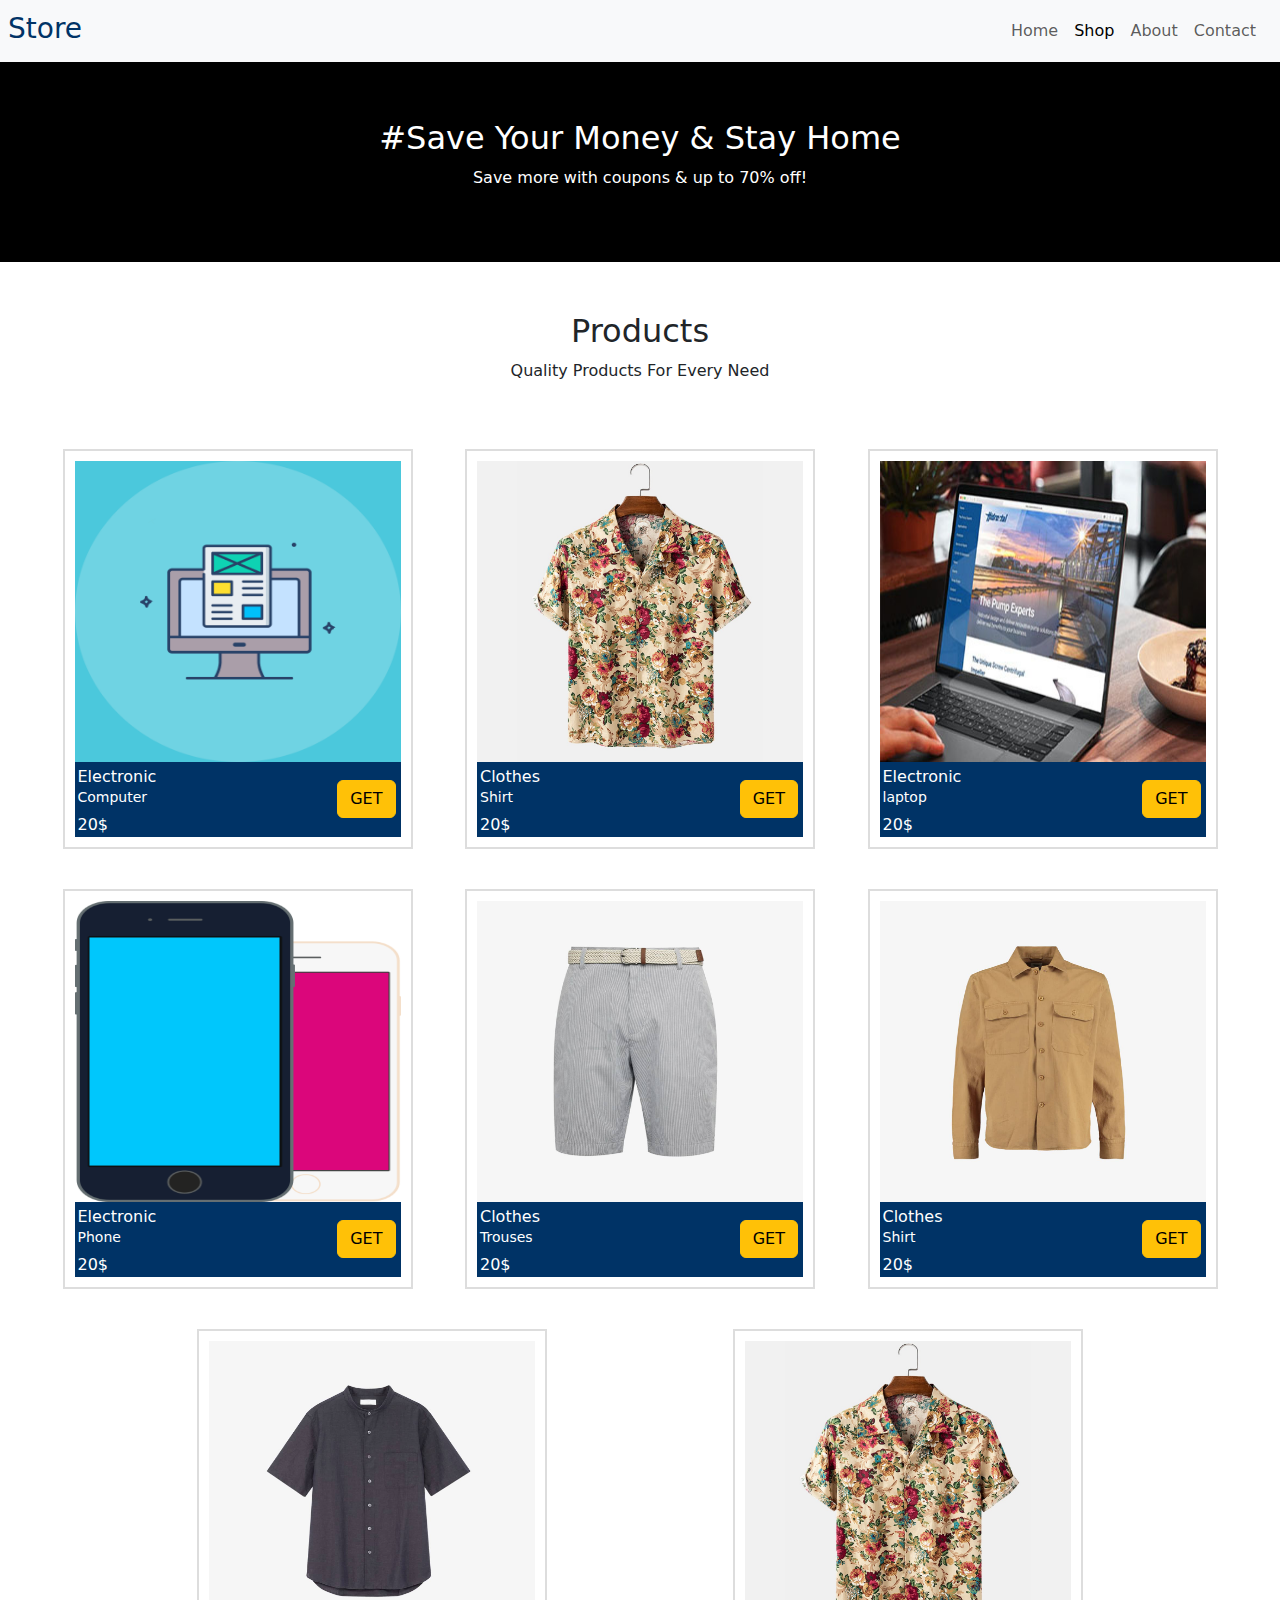
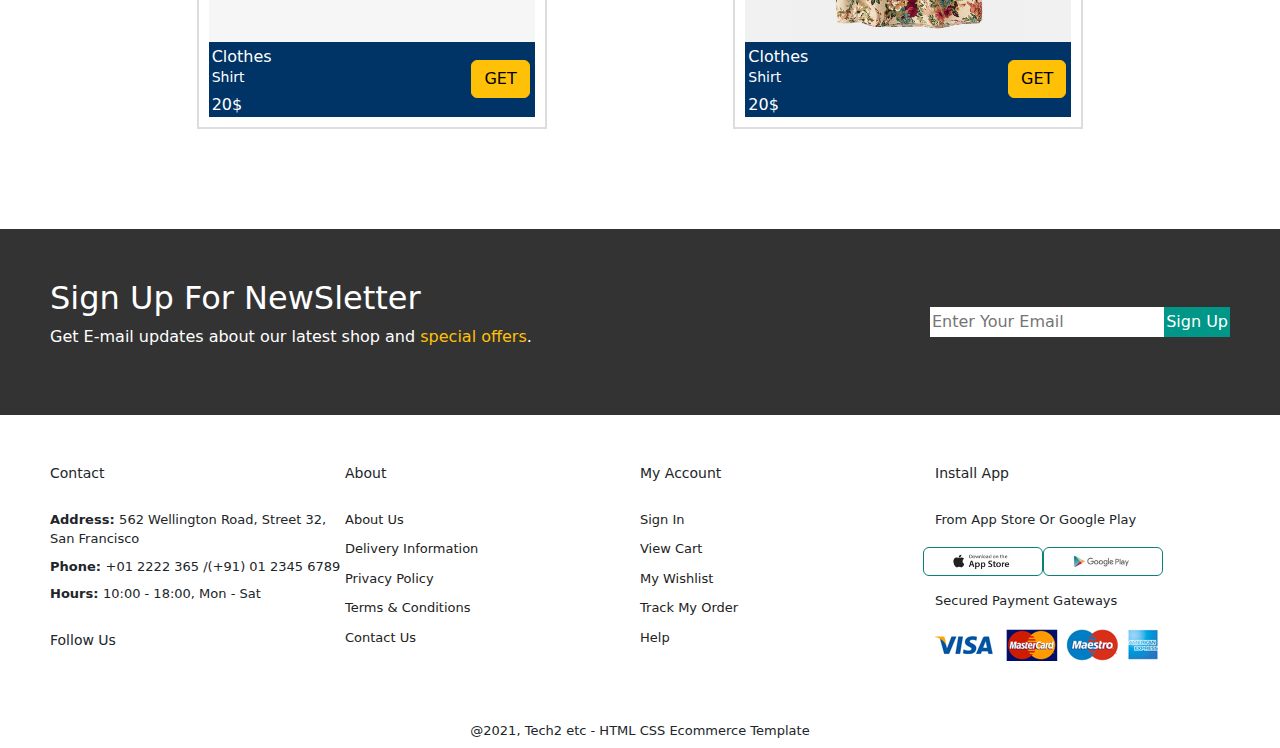
==== shop.html @ 938f4a4f "First Commit" ====
<!DOCTYPE html>
<html lang="en">
<head>
    <meta charset="UTF-8">
    <meta name="viewport" content="width=device-width, initial-scale=1.0">
    <title>Store</title>
    <link rel="stylesheet" href="css/main.css">
    <link rel="stylesheet" href="css/bootstrap.min.css">
</head>
<body>
    <header>
        <nav class="navbar bg-light p-2">
            <h2><a style="color: #003366;" href="/index.html" class="navbar-brand fs-3">Store</a></h2>
            <div class="links">
                <div class="burger-icon">
                    <span></span>
                    <span></span>
                    <span></span>
                </div>
                <ul class="navbar-nav flex-row">
                    <li class="nav-item pe-3"><a href="/index.html" class="nav-link">Home</a></li>
                    <li class="nav-item pe-3"><a href="/shop.html" class="nav-link active">Shop</a></li>
                    <li class="nav-item pe-3"><a href="/about.html" class="nav-link">About</a></li>
                    <li class="nav-item pe-3"><a href="/contact.html" class="nav-link">Contact</a></li>
                </ul>
            </div>
        </nav>
    </header>
    <section class="bar">
        <div class="container">
            <h2>#Save Your Money & Stay Home</h2>
            <p>Save more with coupons & up to 70% off!</p>
        </div>
    </section>
    <section class="products">
        <h2>Products</h2>
        <p>Quality Products For Every Need</p>
        <div class="boxes">
            <div class="box" onclick="window.location.href='./prod2.html'">
                <img src="image/p3.png" alt="">
                    <div class="desc">
                        <span class="type pe-3">Electronic</span>
                        <h4 class="p-0"> Computer </h4>
                        <span class="price">20$</span>
                        <a href="" class="btn btn-warning">GET</a>
                    </div>
            </div>
            <div class="box" onclick="window.location.href='./prod1.html'">
                <img src="image/p1.jpg" alt="">
                <div class="desc">
                    <span class="type pe-3">Clothes</span>
                    <h4 class="p-0">Shirt</h4>
                    <span class="price">20$</span>
                    <a href="" class="btn btn-warning">GET</a>
                </div>
            </div>
            <div class="box">
                <img src="image/p4.jpg" alt="">
                <div class="desc">
                    <span class="type pe-3">Electronic</span>
                    <h4 class="p-0"> laptop </h4>
                    <span class="price">20$</span>
                    <a href="" class="btn btn-warning">GET</a>
                </div>
            </div>
            <div class="box">
                <img src="image/p2.png" alt="">
                <div class="desc">
                    <span class="type pe-3">Electronic</span>
                    <h4 class="p-0"> Phone </h4>
                    <span class="price">20$</span>
                    <a href="" class="btn btn-warning">GET</a>
                </div>
            </div>
            <div class="box">
                <img src="image/p5.jpg" alt="">
                <div class="desc">
                    <span class="type pe-3">Clothes</span>
                    <h4 class="p-0"> Trouses </h4>
                    <span class="price">20$</span>
                    <a href="" class="btn btn-warning">GET</a>
                </div>
            </div>
            <div class="box">
                <img src="image/p6.jpg" alt="">
                <div class="desc">
                    <span class="type pe-3">Clothes</span>
                    <h4 class="p-0"> Shirt </h4>
                    <span class="price">20$</span>
                    <a href="" class="btn btn-warning">GET</a>
                </div>
            </div> 
            <div class="box">
                <img src="image/p7.jpg" alt="">
                <div class="desc">
                    <span class="type pe-3">Clothes</span>
                    <h4 class="p-0"> Shirt </h4>
                    <span class="price">20$</span>
                    <a href="" class="btn btn-warning">GET</a>
                </div>
            </div> 
            <div class="box">
                <img src="image/p1.jpg" alt="">
                <div class="desc">
                    <span class="type pe-3">Clothes</span>
                    <h4 class="p-0"> Shirt </h4>
                    <span class="price">20$</span>
                    <a href="" class="btn btn-warning">GET</a>
                </div>
            </div> 
        </div>
    </section>
    <section class="setter">
        <div class="text">
            <h2>Sign Up For NewSletter</h2>
            <p>Get E-mail updates about our latest shop and <span class="text-warning">special offers</span>.</p>
        </div>
        <form action="">
            <input type="email" placeholder="Enter Your Email">
            <input type="submit" value="Sign Up">
        </form>
    </section>
    <footer>
        <div class="col">
            <h4>Contact</h4>
            <p><strong>Address: </strong>562 Wellington Road, Street 32, San Francisco</p>
            <p><strong>Phone: </strong>+01 2222 365 /(+91) 01 2345 6789</p>
            <p><strong>Hours: </strong>10:00 - 18:00, Mon - Sat</p>
            <div class="follow">
                <h4>Follow Us</h4>
                <div class="icon">
                    <i class="fab fa-facebook-f"></i>
                    <i class="fab fa-twitter"></i>
                    <i class="fab fa-instagram"></i>
                    <i class="fab fa-pinterest-p"></i>
                    <i class="fab fa-youtube"></i>
                </div>
            </div>
        </div>
        <div class="col">
            <h4>About</h4>
            <a href="#">About Us</a>
            <a href="#">Delivery Information</a>
            <a href="#">Privacy Policy</a>
            <a href="#">Terms & Conditions</a>
            <a href="#">Contact Us</a>
        </div>
        <div class="col">
            <h4>My Account</h4>
            <a href="#">Sign In</a>
            <a href="#">View Cart</a>
            <a href="#">My Wishlist</a>
            <a href="#">Track My Order</a>
            <a href="#">Help</a>
        </div>
        <div class="col install">
            <h4>Install App</h4>
            <p>From App Store Or Google Play</p>
            <div class="row">
                <img src="image/app.jpg">
                <img src="image/play.jpg" alt="">
            </div>
            <p>Secured Payment Gateways</p>
            <img src="image/pay.png" alt="">
        </div>
        <div class="copyright">
            <p>@2021, Tech2 etc - HTML CSS Ecommerce Template</p>
        </div>
    </footer>
    <script src="js/main.js"></script>
</body>
</html>
---- css/main.css ----
*{
    box-sizing: border-box;
    margin: 0;
    padding: 0;
}
header{
    position: sticky;
    top: 0;
    left: 0;
    z-index: 500;
}
.line p{
    width: 300px;
    position: relative;
    left: 0;
    animation: move 20s infinite alternate-reverse ease-in-out;
}
@keyframes move {
    0%{
        left: 0;
    }
    50%{
        left: calc(100% - 320px);
    }
    100%{
        left: 0;
    }
}
.burger-icon{
    display: none;
    width: 40px;
    height: 40px;
}
.burger-icon span{
    display: block;
    width: 100%;
    height: 3px;
    background: #000;
    margin-bottom: 10px;
    margin-top: 6px;
}
.main{
    padding-top: 50px;
    padding-bottom: 50px;
    height: calc(100vh - 86px);
    background-image: url("/image/main.webp");
    background-repeat: no-repeat;
    background-size: cover;
    position: relative;
}
.main .overlay{
    position: absolute;
    top: 0;
    left: 0;
    background-color: #ffffffab;
    width: 100%;
    height: 100%;
    z-index: 0;
}
.main .text{
    position: absolute;
    z-index: 200;
    top: 46%;
    left: 50px;
    transform: translateY(-50%);
    line-height: 2;
    color: #003366;
}
.main .text h2{
    letter-spacing: 3px;
}
.main .text p{
    font-size: 18px;
}
.main .text a{
    background-image: url(/image/button.png);
    color: #795548;
    padding: 9px 80px 14px 65px;
    cursor: pointer;
    font-weight: bold;
    font-size: 20px;
    background-repeat: no-repeat;
}
.goal{
    padding-top: 50px;
    padding-bottom: 50px;
    position: relative;
    text-align: center;
}
.goal h2{
    margin-bottom: 30px;
}
.goal .cards{
    display: flex;
    margin: 10px;
    gap: 6%;
}
.goal .cards .card{
    width: 20%;
    padding: 10px;
    display: flex;
    flex-direction: row;
    justify-content: space-between;
    align-items: center;
    margin: 0;
}
.goal .cards .card:first-child{
    background-color: #FFC107;
}
.goal .cards .card:nth-child(2){
    background-color: #009688;
}
.goal .cards .card:nth-child(3){
    background-color: #9E9E9E;
}
.goal .cards .card:last-child{
    background-color: #8BC34A;
}
.products{
    padding-top: 50px;
    padding-bottom: 50px;
    text-align: center;
}
.products .boxes{
    padding: 50px;
    display: flex;
    justify-content: space-evenly;
    align-items: center;
    flex-wrap: wrap;
    gap: 40px;
}
.products .boxes .box{
    width: 350px;
    height: 400px;
    cursor: pointer;
    border: 2px solid #DDD;
    padding: 10px;
}
.products .boxes .box img{
    width: 100%;
    height: 80%;
}
.products .boxes .box .desc{
    height: 20%;
    text-align: start;
    padding: 3px;
    background-color: #003366;
    color: #FFF;
    position: relative;
}
.products .boxes .box .desc h4{
    padding-top: 7px;
    font-size: 14px;
}
.products .boxes .box .desc a{
    position: absolute;
    right: 5px;
    top: 50%;
    transform: translateY(-50%);
}
.setter{
    background: #333333;
    color: #FFF;
    display: flex;
    justify-content: space-between;
    align-items: center;
    padding: 50px;
}
.setter form{
    display: flex;
    width: 300px;
}
.setter input[type="email"] {
    width: 80%;
}
.setter input {
    border: none;
    padding: 2px;
    height: 30px;
}
.setter input[type='submit'] {
    background-color: #009688;
    color: #FFF;
}
footer {
    padding: 50px 50px 0;
    display: flex;
    justify-content: space-between;
    flex-wrap: wrap;
}
footer .col {
    display: flex;
    flex-direction: column;
    align-items: flex-start;
    margin-bottom: 20px;
}
footer .logo {
    margin-bottom: 30px;
}
footer h4 {
    font-size: 14px;
    padding-bottom: 20px;
}
footer p {
    font-size: 13px;
    margin: 0 0 8px 0;
}
footer a {
    font-size: 13px;
    text-decoration: none;
    color: #222;
    margin-bottom: 10px;
}
footer .follow {
    margin-top: 20px;
}
footer .follow i {
    color: #465b52;
    padding-right: 4px;
    cursor: pointer;
}
footer .install .row img {
    border: 1px solid #088178;
    border-radius: 6px;
    width: 120px;
}
footer .install img {
    margin: 10px 0 15px 0;
}
footer .follow i:hover,
footer a:hover {
    color: #088178;
}
footer .copyright {
    width: 100%;
    text-align: center;
}
@media (max-width:767px) {
    .links{
        position: relative;
        text-align: center;
    }
    .links ul{
        list-style: none;
        margin: 0;
        padding: 0;
        background-color: #f6f6f6;
        position: absolute;
        right: 0;
        min-width: 200px;
        top: calc(100% + 5px);
        display: none;
        z-index: 1;
    }
    .links ul::before{
        content: "";
        border-width: 10px;
        border-style: solid;
        border-color: transparent transparent #f6f6f6 transparent;
        position: absolute;
        right: 5px;
        top: -20px;
    }
    .links:hover ul{
        display: block;
    }
    .links ul li:hover{
        background-color: #FFF;
    }
    nav .burger-icon{
        display: block;
    }
    .goal .cards{
        display: flex;
        flex-wrap: wrap;
        gap: 10px;
        margin: 8px;
    }
    .goal .cards .card{
        width: 48%;
    }
    .setter{
        flex-direction: column;
        padding: 20px;
        text-align: center;
    }
}
/* Shop Page  */
.bar{
    height: 200px;
    background-color: #000;
    text-align: center;
    position: relative;
}
.bar .container{
    color: #FFF;
    position: absolute;
    top: 50%;
    left: 50%;
    transform: translate(-50%, -50%);
}
/* About Page */
.about{
    padding-top: 50px;
    padding-bottom: 50px;
}
.about .container{
    display: flex;
    align-items: center;
    justify-content: space-around;
}
.about .container p{
    width: 500px;
}
.about .container img{
    outline: 2px solid #EEE;
    border-radius: 5px;
    width: 300px;
}
/* Contact Page  */
.contact-us{
    padding-top: 50px;
    padding-bottom: 50px;
}
.contact-us .container{
    text-align: center;
}
.contact-us .content{
    display: flex;
}
.contact-us .content form{
    display: flex;
    flex-direction: column;
    width: 100%;
}
.contact-us .content form input, 
.contact-us .content form textarea{
    width: 80%;
    margin-bottom: 10px;
    padding: 10px;
}
/* Prod1  */
.prod-details{
    padding-top: 50px;
    padding-bottom: 50px;
    display: flex;
    align-items: center;
}
.images{
    width: 50%;
    margin: 20px;
}
.images > img{
    width: 450px;
    height: 450px;
    margin-bottom: 10px;
}
.imgs{
    display: flex;
}
.imgs img{
    width: calc(600px / 3);
    margin-left: 1px;
    cursor: pointer;
}
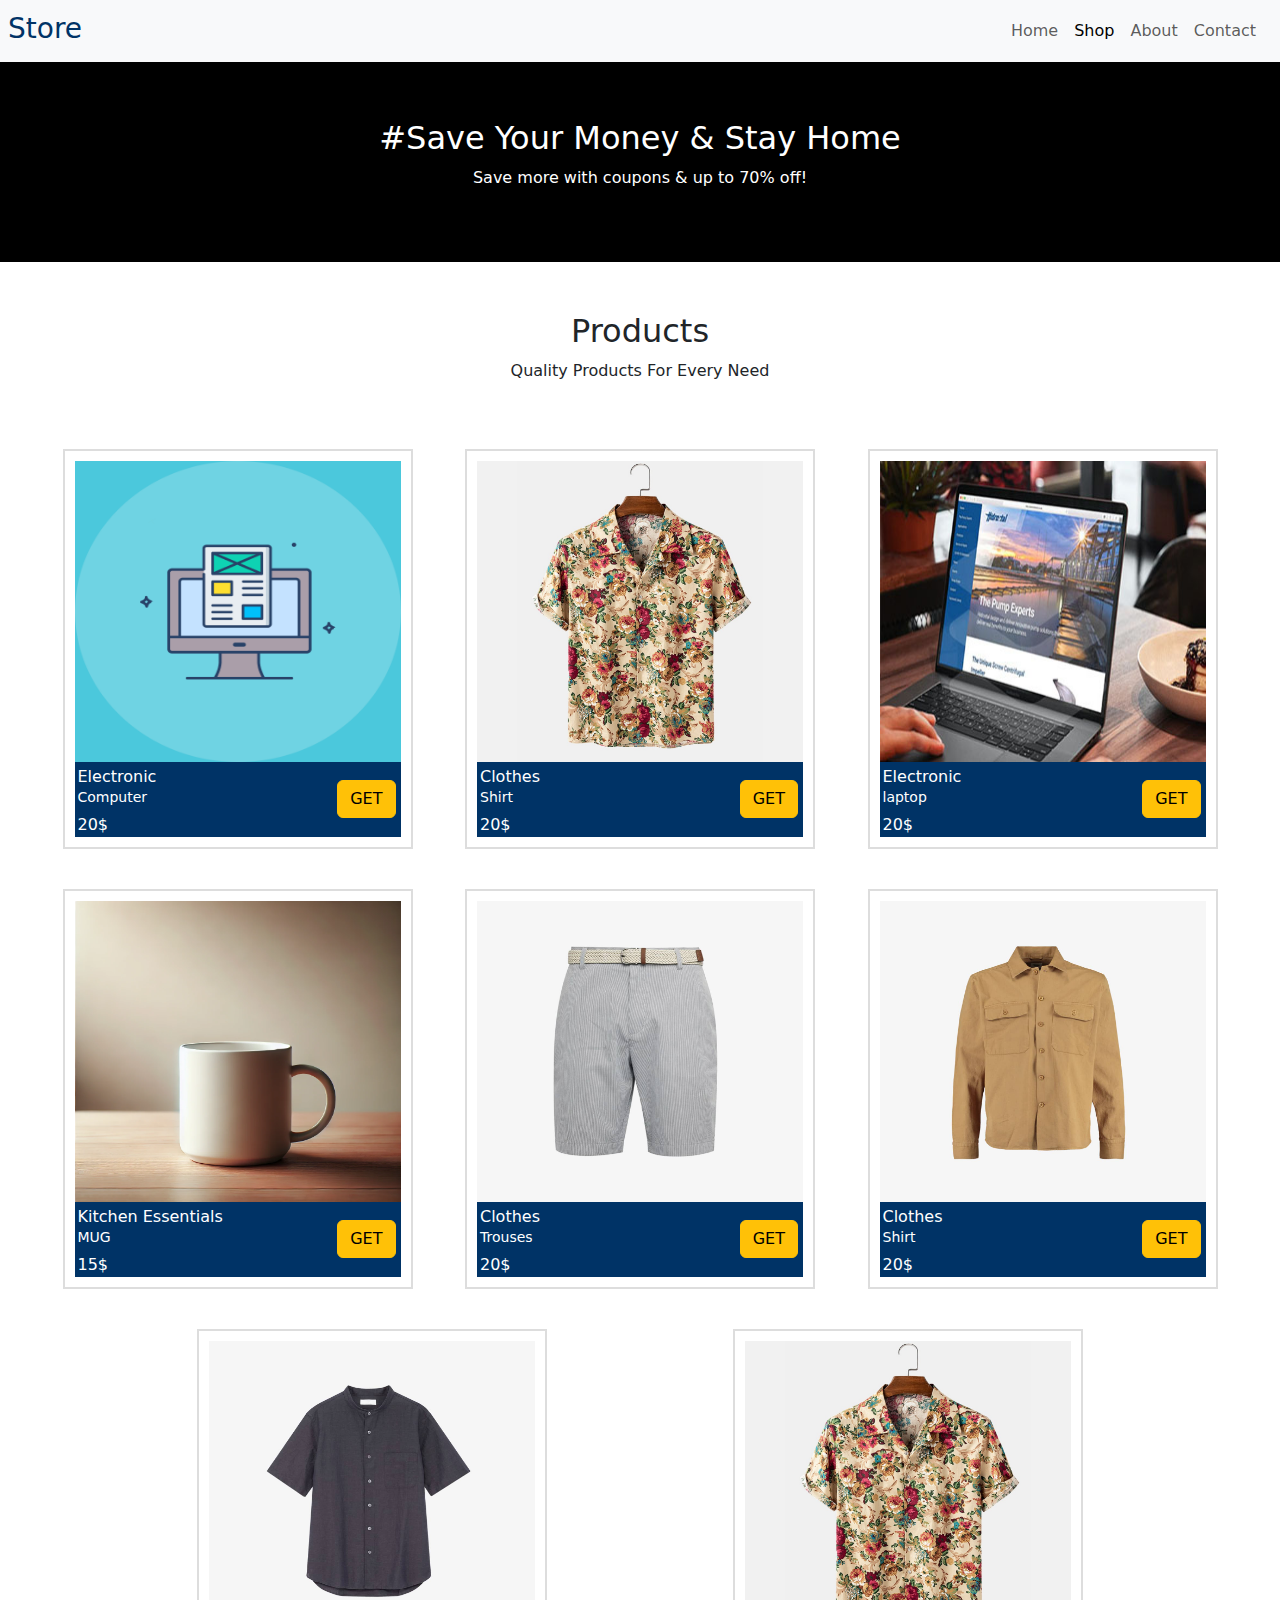
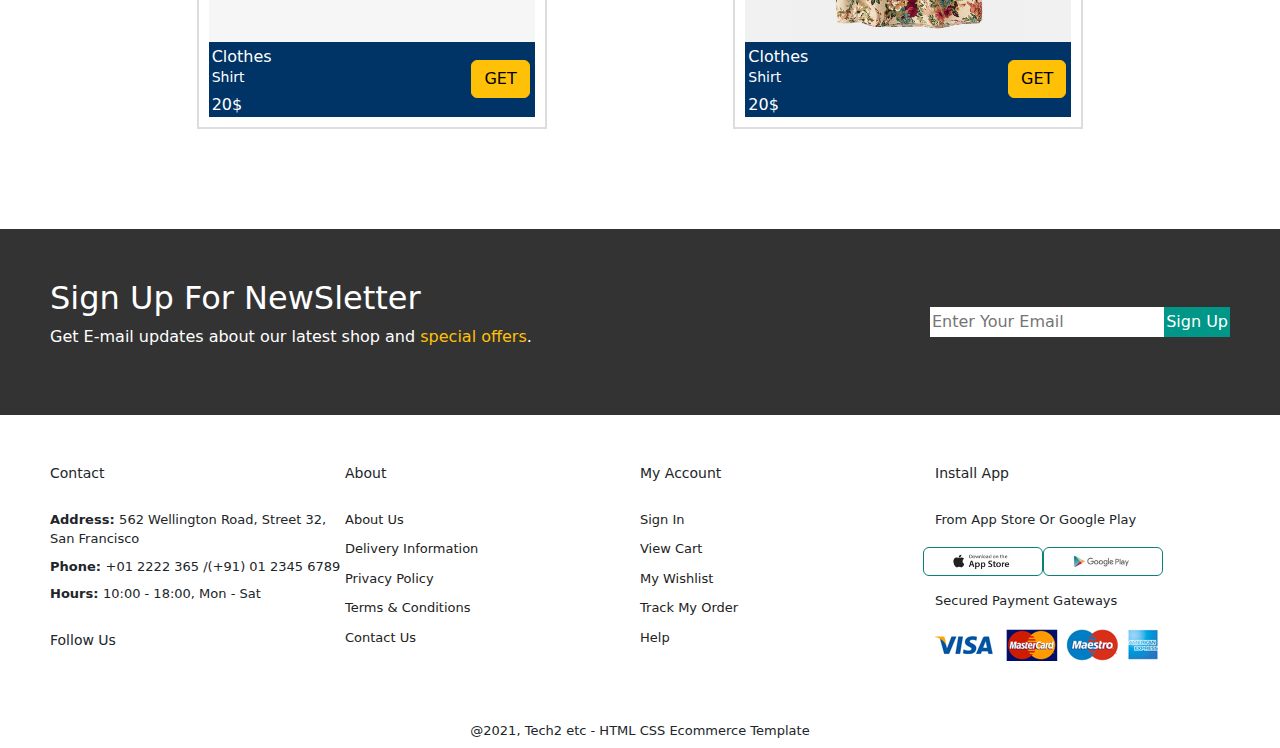
==== commit d74c73e2: "Add mug" ====
--- a/shop.html
+++ b/shop.html
@@ -64,11 +64,11 @@
                 </div>
             </div>
             <div class="box">
-                <img src="image/p2.png" alt="">
+                <img src="image/mug.webp" alt="" onclick="window.location.href='/prod3.html'">
                 <div class="desc">
-                    <span class="type pe-3">Electronic</span>
-                    <h4 class="p-0"> Phone </h4>
-                    <span class="price">20$</span>
+                    <span class="type pe-3">Kitchen Essentials</span>
+                    <h4 class="p-0"> MUG </h4>
+                    <span class="price">15$</span>
                     <a href="" class="btn btn-warning">GET</a>
                 </div>
             </div>
